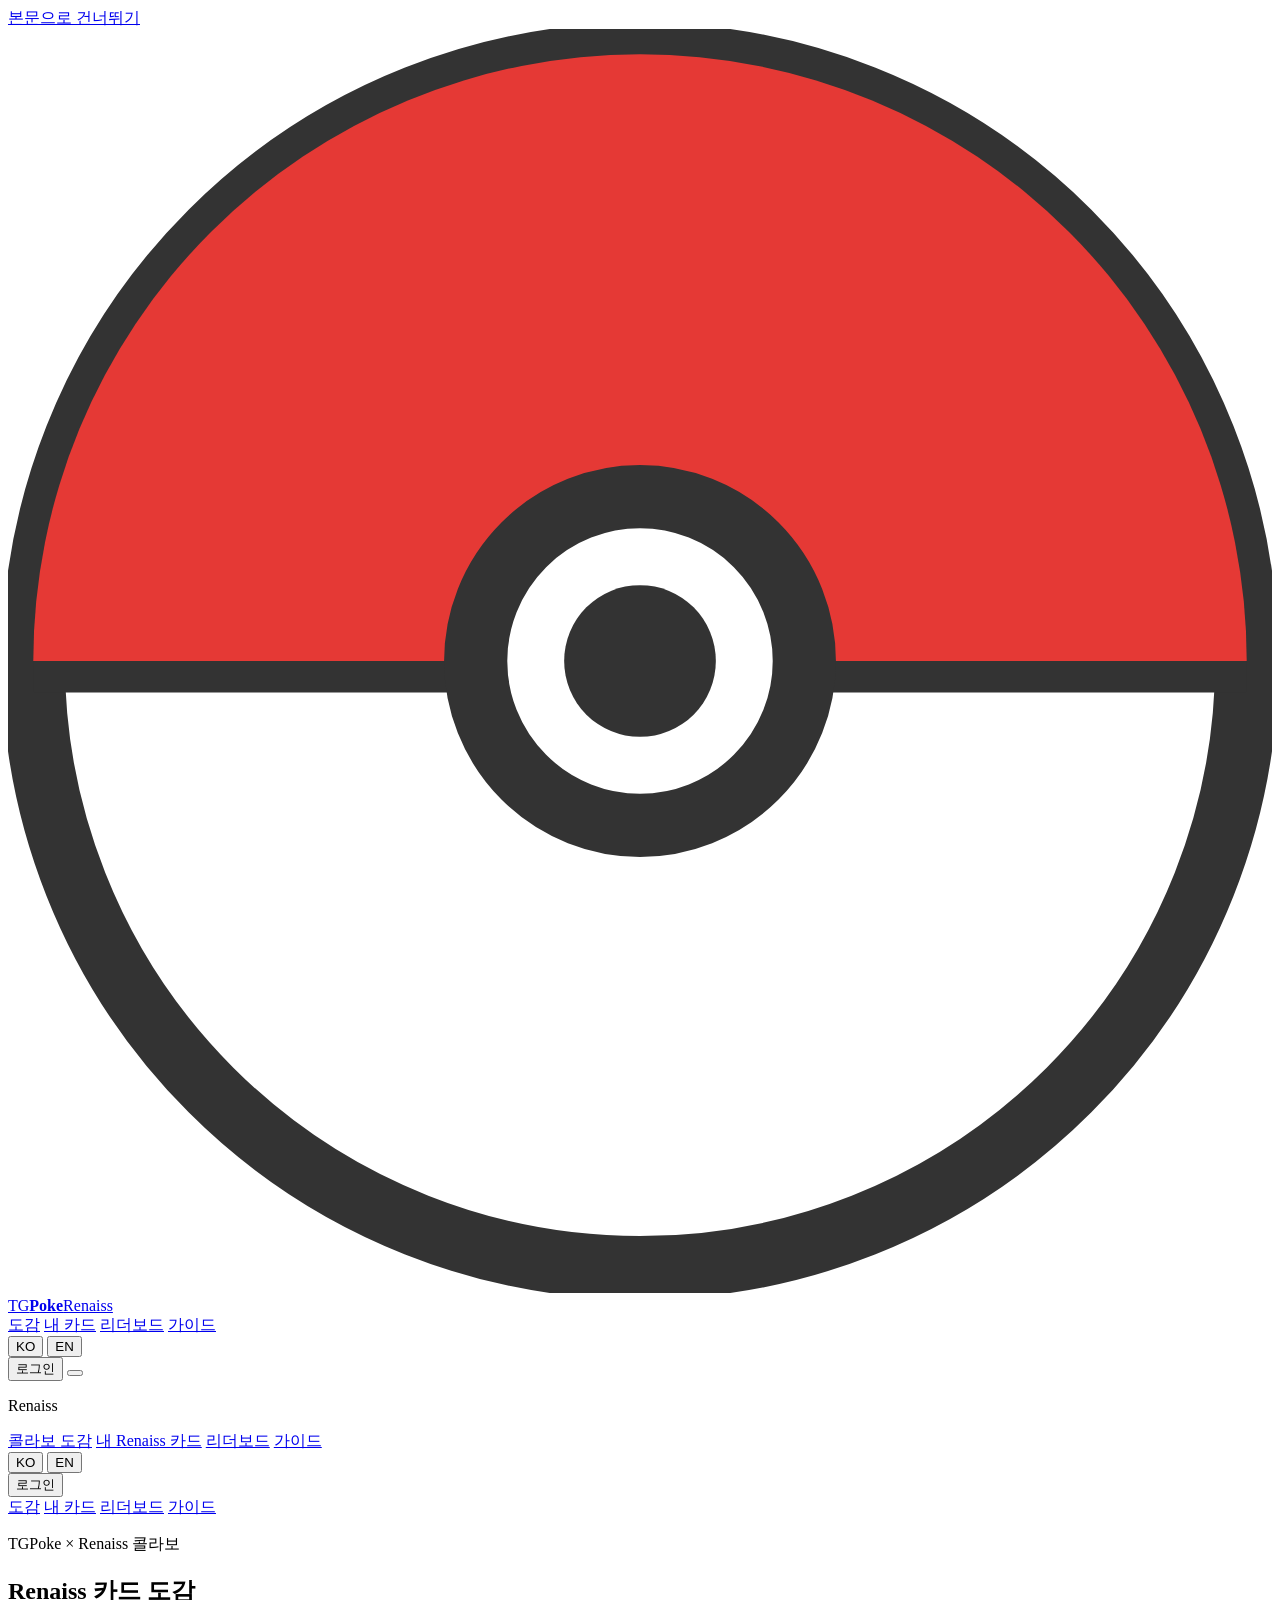
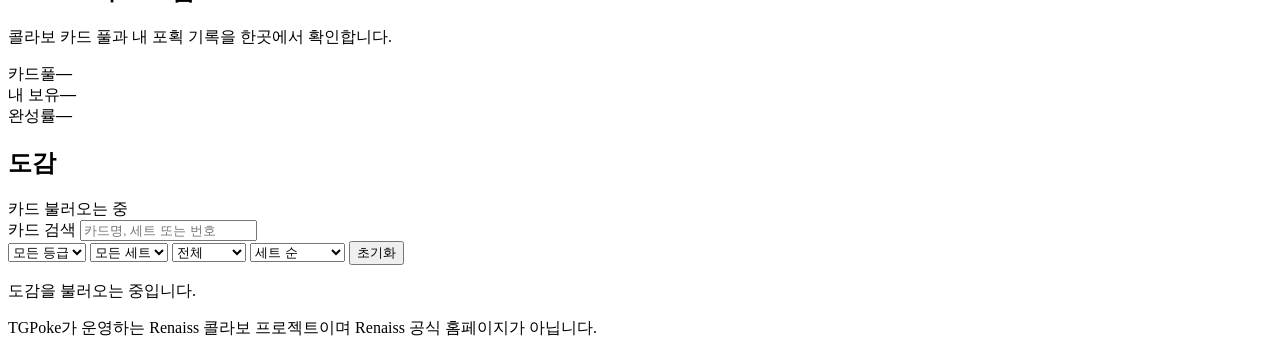
==== renaiss_bot/web/templates/index.html @ c8f846f6 "Pin card art inside its tile regardless of image aspect Tall PSA-slab photos (512x857) made the grid" ====
<!doctype html>
<html lang="ko">
<head>
  <meta charset="utf-8">
  <meta name="viewport" content="width=device-width, initial-scale=1, viewport-fit=cover">
  <meta name="theme-color" content="#f6f7fb">
  <meta name="description" content="TGPoke에서 만나는 Renaiss 콜라보 카드 도감과 Telegram 로그인.">
  <title>Renaiss 카드 도감 | TGPoke</title>
  <link rel="stylesheet" href="/renaiss/static/styles.css?v=20260712-1">
  <script defer src="/renaiss/static/app.js?v=20260712-1"></script>
</head>
<body>
  <a class="skip-link" href="#content" data-i18n="skip">본문으로 건너뛰기</a>

  <header class="topbar" id="navbar">
    <div class="nav-inner">
      <a class="brand" href="/renaiss" aria-label="Renaiss 도감 홈" data-i18n-aria="renaissHome">
        <svg class="brand-mark" viewBox="0 0 100 100" aria-hidden="true">
          <circle cx="50" cy="50" r="48" fill="#fff" stroke="#333" stroke-width="5"></circle>
          <path d="M2 50h96" stroke="#333" stroke-width="5"></path>
          <path d="M2 50A48 48 0 0 1 98 50" fill="#e53935"></path>
          <circle cx="50" cy="50" r="13" fill="#fff" stroke="#333" stroke-width="5"></circle>
          <circle cx="50" cy="50" r="6" fill="#333"></circle>
        </svg>
        TG<strong>Poke</strong><span class="collab-badge">Renaiss</span>
      </a>

      <nav class="nav-links" aria-label="Renaiss 메뉴" data-i18n-aria="renaissNavigation">
        <a data-route="pokedex" href="/renaiss/pokedex" data-i18n="renaissDex">도감</a>
        <a data-route="mycards" href="/renaiss/mycards" data-i18n="renaissMyCards">내 카드</a>
        <a data-route="leaderboard" href="/renaiss/leaderboard" data-i18n="leaderboardTitle">리더보드</a>
        <a data-route="guide" href="/renaiss/guide" data-i18n="guideTitle">가이드</a>
      </nav>

      <div class="nav-actions">
        <div class="language desktop-language" role="group" aria-label="언어 선택" data-i18n-aria="languageSelection">
          <button type="button" data-locale="ko" aria-pressed="true">KO</button>
          <button type="button" data-locale="en" aria-pressed="false">EN</button>
        </div>
        <button class="btn-connect" id="loginButton" type="button" data-auth-action data-i18n="telegramLogin">로그인</button>
        <a class="btn btn-primary btn-small" data-group-link href="#" target="_blank" rel="noopener" hidden data-i18n="openGroup">봇 시작</a>
        <button class="menu-button" id="menuButton" type="button" aria-label="메뉴 열기" data-i18n-aria="openMenu" aria-expanded="false" aria-controls="mobileMenu"><span></span></button>
      </div>
    </div>
  </header>

  <div class="mobile-menu" id="mobileMenu">
    <p class="mobile-menu-label">Renaiss</p>
    <a data-route="pokedex" href="/renaiss/pokedex" data-i18n="renaissDex">콜라보 도감</a>
    <a data-route="mycards" href="/renaiss/mycards" data-i18n="renaissMyCards">내 Renaiss 카드</a>
    <a data-route="leaderboard" href="/renaiss/leaderboard" data-i18n="leaderboardTitle">리더보드</a>
    <a data-route="guide" href="/renaiss/guide" data-i18n="guideTitle">가이드</a>
    <div class="mobile-menu-actions">
      <div class="language" role="group" aria-label="언어 선택" data-i18n-aria="languageSelection">
        <button type="button" data-locale="ko" aria-pressed="true">KO</button>
        <button type="button" data-locale="en" aria-pressed="false">EN</button>
      </div>
      <button class="btn-connect" id="mobileLoginButton" type="button" data-auth-action data-i18n="telegramLogin">로그인</button>
    </div>
    <a class="mobile-cta" data-group-link href="#" target="_blank" rel="noopener" hidden data-i18n="openGameRoom">Telegram 게임방</a>
  </div>

  <div class="shell">
    <main id="content">
      <nav class="collab-nav" aria-label="Renaiss 메뉴" data-i18n-aria="renaissNavigation">
        <a data-route="pokedex" href="/renaiss/pokedex" data-i18n="renaissDex">도감</a>
        <a data-route="mycards" href="/renaiss/mycards" data-i18n="renaissMyCards">내 카드</a>
        <a data-route="leaderboard" href="/renaiss/leaderboard" data-i18n="leaderboardTitle">리더보드</a>
        <a data-route="guide" href="/renaiss/guide" data-i18n="guideTitle">가이드</a>
      </nav>

      <div data-page-section="pokedex,mycards">
        <section class="overview">
          <div class="overview-copy">
            <p class="eyebrow" data-i18n="collabProject">TGPoke × Renaiss 콜라보</p>
            <h1 id="collectionTitle" data-i18n="dexTitle">Renaiss 카드 도감</h1>
            <p id="collectionDescription" data-i18n="dexDescription">콜라보 카드 풀과 내 포획 기록을 한곳에서 확인합니다.</p>
          </div>
          <div class="overview-stats" aria-label="수집 요약" data-i18n-aria="collectionSummary">
            <div class="mini-stat"><span data-i18n="catalogTotal">카드풀</span><strong id="catalogTotalValue">—</strong></div>
            <div class="mini-stat"><span data-i18n="collectedTypes">내 보유</span><strong id="ownedValue">—</strong></div>
            <div class="mini-stat"><span data-i18n="completion">완성률</span><strong id="completionValue">—</strong></div>
          </div>
        </section>

        <section class="auth-banner" id="publicLoginBanner" hidden>
          <div><strong data-i18n="signInBannerTitle">내 도감을 연결할까요?</strong><p data-i18n="signInNote">Telegram으로 로그인하면 보유·미보유 카드가 표시됩니다.</p></div>
          <a class="btn-connect" data-login-page href="/renaiss/login" data-i18n="telegramLogin">Telegram 로그인</a>
        </section>

        <section class="auth-wall" id="mycardsAuthWall" hidden>
          <div>
            <p class="eyebrow">Renaiss Collection</p>
            <h2 data-i18n="mycardsLoginTitle">내 카드는 로그인 후 볼 수 있습니다.</h2>
            <p data-i18n="mycardsLoginBody">Telegram 계정을 연결하면 봇에서 포획한 카드만 모아 보여줍니다.</p>
            <a class="btn-connect" data-login-page href="/renaiss/login" data-i18n="telegramLogin">Telegram 로그인</a>
          </div>
        </section>

        <section class="section" id="collectionSection">
          <div class="section-head">
            <div><h2 id="collectionHeading" data-i18n="renaissDex">도감</h2><p id="sessionNote" role="status" aria-live="polite"></p></div>
            <span id="resultCount" aria-live="polite" data-i18n="loadingCards">카드 불러오는 중</span>
          </div>
          <div class="toolbar">
            <label class="search-field">
              <span class="sr-only" data-i18n="searchLabel">카드 검색</span>
              <input id="searchInput" type="search" autocomplete="off" placeholder="카드명, 세트 또는 번호" data-i18n-placeholder="searchPlaceholder">
            </label>
            <div class="selects">
              <select id="gradeFilter" aria-label="등급" data-i18n-aria="grade"><option value="all" data-i18n="allGrades">모든 등급</option></select>
              <select id="setFilter" aria-label="세트" data-i18n-aria="set"><option value="all" data-i18n="allSets">모든 세트</option></select>
              <select id="ownedFilter" class="ownership-field" aria-label="보유 여부" data-i18n-aria="ownership">
                <option value="all" data-i18n="allCards">전체</option>
                <option value="owned" data-i18n="owned">보유</option>
                <option value="missing" data-i18n="missing">미보유</option>
                <option value="archived" data-i18n="archived">아카이브</option>
              </select>
              <select id="sortFilter" aria-label="정렬" data-i18n-aria="sort">
                <option value="set" data-i18n="sortSet">세트 순</option>
                <option value="name" data-i18n="sortName">이름 순</option>
                <option value="grade" data-i18n="sortGrade">높은 등급 순</option>
                <option value="recent" data-i18n="sortRecent">최근 획득 순</option>
              </select>
              <button class="chip" id="resetFilters" type="button" data-i18n="reset">초기화</button>
            </div>
          </div>
          <div class="card-grid" id="cardGrid" aria-busy="true">
            <p class="state-message" data-i18n="loadingCollection">도감을 불러오는 중입니다.</p>
          </div>
          <div class="load-more" id="loadMoreWrap" hidden><button class="chip" id="loadMoreButton" type="button" data-i18n="loadMore">더 보기</button></div>
        </section>
      </div>

      <section class="login-page" data-page-section="login" hidden>
        <div class="login-card">
          <div class="telegram-mark" aria-hidden="true">↗</div>
          <p class="eyebrow">Renaiss Collection</p>
          <h1 data-i18n="loginTitle">Telegram으로 내 도감 연결</h1>
          <p data-i18n="loginDescription">봇에서 사용한 Telegram 계정으로 로그인하면 포획 카드와 완성률을 불러옵니다.</p>
          <p class="auth-message" id="authMessage" role="alert" hidden></p>
          <button class="btn-connect login-start" id="telegramStartButton" type="button" data-login-start data-i18n="continueTelegram">Telegram으로 계속</button>
          <a class="secondary-link" data-public-dex href="/renaiss/pokedex" data-i18n="browseWithoutLogin">로그인 없이 공개 도감 보기</a>
          <div class="login-notes">
            <p><strong data-i18n="loginNoteOneTitle">보유 여부만 연결</strong><span data-i18n="loginNoteOneBody">가격·자산·지갑 잔액은 도감에 표시하지 않습니다.</span></p>
            <p><strong data-i18n="loginNoteTwoTitle">안전한 OIDC 로그인</strong><span data-i18n="loginNoteTwoBody">비밀번호나 Telegram 인증 코드를 TGPoke에 입력하지 않습니다.</span></p>
          </div>
        </div>
      </section>

      <section class="section page-section" data-page-section="leaderboard" hidden>
        <div class="section-head page-title">
          <div><p class="eyebrow" data-i18n="archiveProgress">이번 주 Lucky Catch</p><h1 data-i18n="leaderboardTitle">리더보드</h1><p data-i18n="leaderboardDescription">이번 주 공개 포획 당첨 횟수만 표시하며 매주 KST에 새로 시작합니다.</p></div>
        </div>
        <div class="leaderboard" id="leaderboardList"><p class="state-message" data-i18n="loadingLeaderboard">리더보드를 불러오는 중입니다.</p></div>
        <p class="fine-print" data-i18n="leaderboardPrivacy">동률은 같은 순위입니다. 가격, 자산, 도감 완성도와 Daily Pick 기록은 합산하지 않습니다.</p>
      </section>

      <div class="guide-page" data-page-section="guide" hidden>
        <section class="section page-section">
          <div class="section-head page-title"><div><p class="eyebrow" data-i18n="botCommands">Renaiss 봇에서 사용</p><h1 data-i18n="commandsTitle">명령어</h1><p data-i18n="commandsDescription">게임 시작은 한 글자면 충분합니다. 누르면 명령어가 복사됩니다.</p></div></div>
          <div class="command-list" id="commands">
            <button class="command" type="button" data-copy="c"><code>c</code><span><strong data-i18n="commandCatch">공개 포획 참여</strong><small data-i18n="commandCatchHelp">카드가 나타났을 때 랜덤 추첨과 가격 추측에 참여합니다.</small></span><b data-i18n="copy">복사</b></button>
            <button class="command" type="button" data-copy="/mycards"><code>/mycards</code><span><strong data-i18n="commandCards">내 컬렉션</strong><small data-i18n="commandCardsHelp">등급과 세트별 보유 카드를 확인합니다.</small></span><b data-i18n="copy">복사</b></button>
            <button class="command" type="button" data-copy="/price"><code>/price</code><span><strong data-i18n="commandPrice">참고 가격</strong><small data-i18n="commandPriceHelp">검증된 Renaiss 참고 가격과 출처를 확인합니다.</small></span><b data-i18n="copy">복사</b></button>
            <button class="command" type="button" data-copy="/flex"><code>/flex</code><span><strong data-i18n="commandFlex">포획 자랑하기</strong><small data-i18n="commandFlexHelp">운 좋게 잡은 카드를 그룹에 공유합니다.</small></span><b data-i18n="copy">복사</b></button>
          </div>
        </section>
        <section class="section">
          <div class="section-head"><div><p class="eyebrow" data-i18n="firstRound">첫 라운드</p><h2 data-i18n="guideTitle">빠른 가이드</h2></div></div>
          <ol class="guide-list">
            <li><span>1</span><div><strong data-i18n="guideOneTitle">카드가 나타나면 c 입력</strong><p data-i18n="guideOneBody">누적 자산과 무관한 랜덤 포획 추첨에 참여합니다.</p></div></li>
            <li><span>2</span><div><strong data-i18n="guideTwoTitle">공개 전에 가격 추측</strong><p data-i18n="guideTwoBody">FMV가 숨겨진 상태에서 가격 범위를 고르고 안목을 시험합니다.</p></div></li>
            <li><span>3</span><div><strong data-i18n="guideThreeTitle">Renaiss 근거와 함께 결과 확인</strong><p data-i18n="guideThreeBody">검증된 가격, 출처와 신뢰 상태를 그룹에서 함께 봅니다.</p></div></li>
          </ol>
          <div class="notice"><strong data-i18n="noTradingTitle">투자·거래 게임이 아닙니다.</strong><p data-i18n="noTradingBody">현금, 매수·매도, 수익 보장 또는 실물 카드 소유권을 제공하지 않습니다.</p></div>
        </section>
      </div>
    </main>
  </div>

  <footer><p data-i18n="collaborationNotice">TGPoke가 운영하는 Renaiss 콜라보 프로젝트이며 Renaiss 공식 홈페이지가 아닙니다.</p></footer>
</body>
</html>
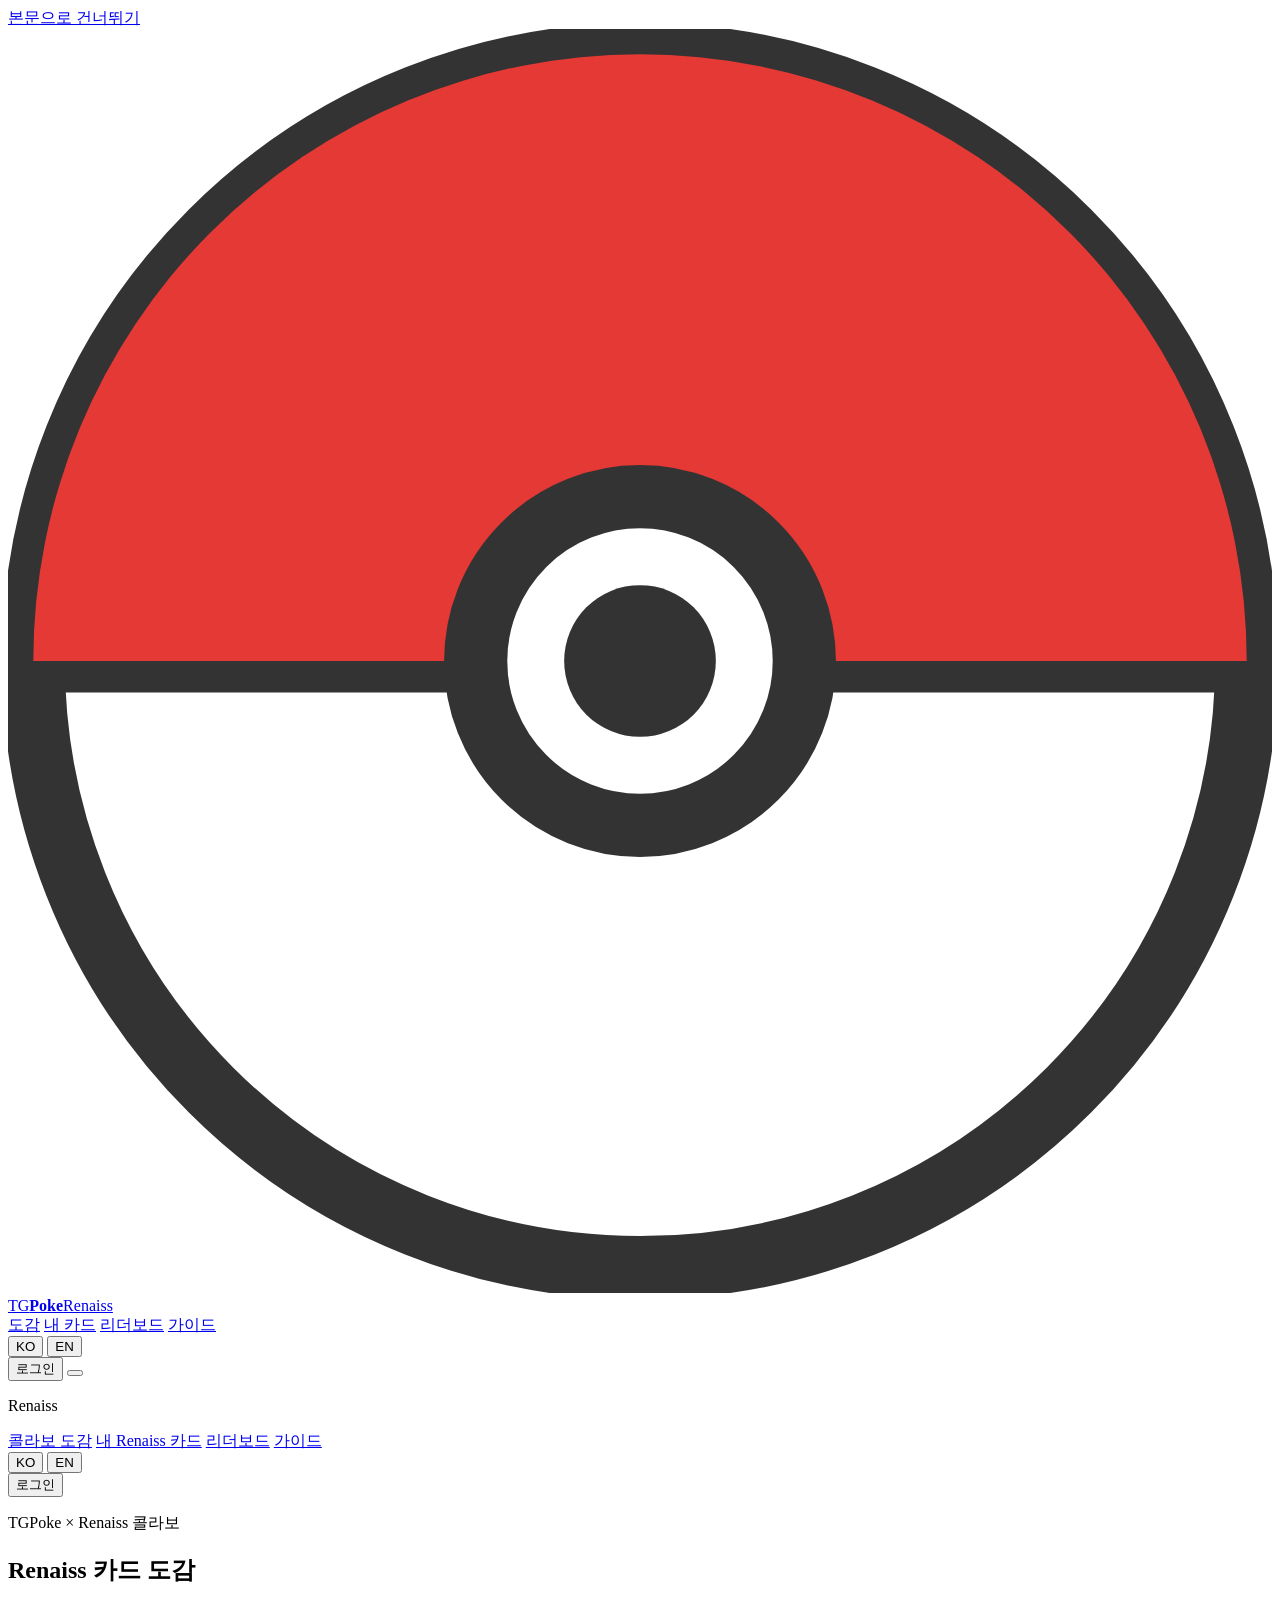
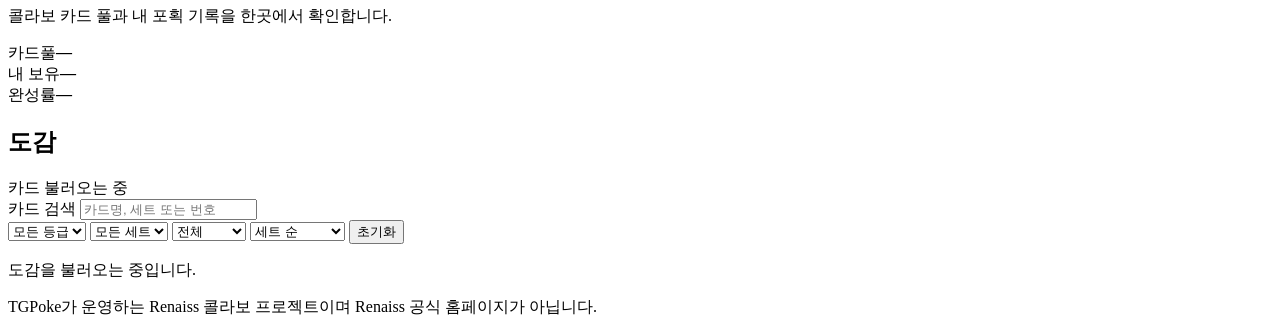
==== commit e54000c4: "Drop the duplicate page nav and fix the account button clipping The chip nav under the topbar duplic" ====
--- a/renaiss_bot/web/templates/index.html
+++ b/renaiss_bot/web/templates/index.html
@@ -6,8 +6,8 @@
   <meta name="theme-color" content="#f6f7fb">
   <meta name="description" content="TGPoke에서 만나는 Renaiss 콜라보 카드 도감과 Telegram 로그인.">
   <title>Renaiss 카드 도감 | TGPoke</title>
-  <link rel="stylesheet" href="/renaiss/static/styles.css?v=20260712-1">
-  <script defer src="/renaiss/static/app.js?v=20260712-1"></script>
+  <link rel="stylesheet" href="/renaiss/static/styles.css?v=20260712-6">
+  <script defer src="/renaiss/static/app.js?v=20260712-6"></script>
 </head>
 <body>
   <a class="skip-link" href="#content" data-i18n="skip">본문으로 건너뛰기</a>
@@ -62,13 +62,6 @@
 
   <div class="shell">
     <main id="content">
-      <nav class="collab-nav" aria-label="Renaiss 메뉴" data-i18n-aria="renaissNavigation">
-        <a data-route="pokedex" href="/renaiss/pokedex" data-i18n="renaissDex">도감</a>
-        <a data-route="mycards" href="/renaiss/mycards" data-i18n="renaissMyCards">내 카드</a>
-        <a data-route="leaderboard" href="/renaiss/leaderboard" data-i18n="leaderboardTitle">리더보드</a>
-        <a data-route="guide" href="/renaiss/guide" data-i18n="guideTitle">가이드</a>
-      </nav>
-
       <div data-page-section="pokedex,mycards">
         <section class="overview">
           <div class="overview-copy">
@@ -142,7 +135,7 @@
           <button class="btn-connect login-start" id="telegramStartButton" type="button" data-login-start data-i18n="continueTelegram">Telegram으로 계속</button>
           <a class="secondary-link" data-public-dex href="/renaiss/pokedex" data-i18n="browseWithoutLogin">로그인 없이 공개 도감 보기</a>
           <div class="login-notes">
-            <p><strong data-i18n="loginNoteOneTitle">보유 여부만 연결</strong><span data-i18n="loginNoteOneBody">가격·자산·지갑 잔액은 도감에 표시하지 않습니다.</span></p>
+            <p><strong data-i18n="loginNoteOneTitle">보유 여부만 연결</strong><span data-i18n="loginNoteOneBody">지갑·자산 합산은 표시하지 않습니다. 카드에는 Renaiss 참고가만 표시됩니다.</span></p>
             <p><strong data-i18n="loginNoteTwoTitle">안전한 OIDC 로그인</strong><span data-i18n="loginNoteTwoBody">비밀번호나 Telegram 인증 코드를 TGPoke에 입력하지 않습니다.</span></p>
           </div>
         </div>
@@ -150,10 +143,14 @@
 
       <section class="section page-section" data-page-section="leaderboard" hidden>
         <div class="section-head page-title">
-          <div><p class="eyebrow" data-i18n="archiveProgress">이번 주 Lucky Catch</p><h1 data-i18n="leaderboardTitle">리더보드</h1><p data-i18n="leaderboardDescription">이번 주 공개 포획 당첨 횟수만 표시하며 매주 KST에 새로 시작합니다.</p></div>
+          <div><p class="eyebrow" data-i18n="archiveProgress">Lucky Catch</p><h1 data-i18n="leaderboardTitle">리더보드</h1><p data-i18n="leaderboardDescription">공개 포획 당첨 랭킹입니다. 데일리는 매일 KST 자정에 새로 시작합니다.</p></div>
+        </div>
+        <div class="lb-tabs" role="tablist" aria-label="랭킹 기간">
+          <button type="button" class="lb-tab active" data-lb-period="day" data-i18n="lbToday">오늘</button>
+          <button type="button" class="lb-tab" data-lb-period="all" data-i18n="lbAllTime">누적</button>
         </div>
         <div class="leaderboard" id="leaderboardList"><p class="state-message" data-i18n="loadingLeaderboard">리더보드를 불러오는 중입니다.</p></div>
-        <p class="fine-print" data-i18n="leaderboardPrivacy">동률은 같은 순위입니다. 가격, 자산, 도감 완성도와 Daily Pick 기록은 합산하지 않습니다.</p>
+        <p class="fine-print" data-i18n="leaderboardPrivacy">동률은 같은 순위입니다. 금액은 포획 카드의 Renaiss 참고가 합산입니다.</p>
       </section>
 
       <div class="guide-page" data-page-section="guide" hidden>
